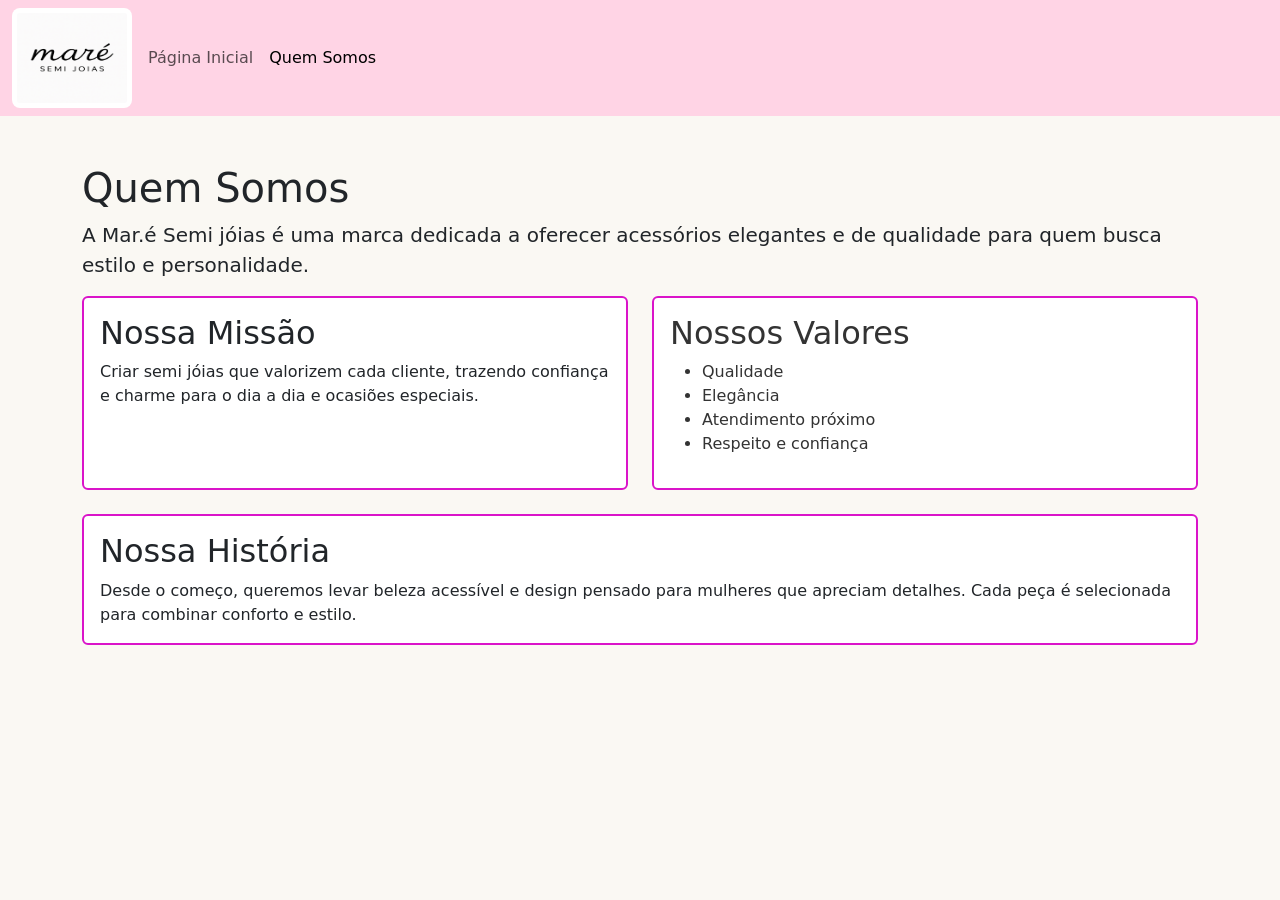
==== quemsomos.html @ 589cd00e "maresemijoias" ====
<!DOCTYPE html>
<html lang="pt-br">

<head>
    <meta charset="UTF-8">
    <meta name="viewport" content="width=device-width, initial-scale=1.0">
    <link href="https://cdn.jsdelivr.net/npm/bootstrap@5.3.8/dist/css/bootstrap.min.css" rel="stylesheet"
        integrity="sha384-sRIl4kxILFvY47J16cr9ZwB07vP4J8+LH7qKQnuqkuIAvNWLzeN8tE5YBujZqJLB" crossorigin="anonymous">
    <link href="./CSS/style.css" rel="stylesheet">
    <title>Quem Somos - Mar.é Semi jóias</title>
</head>

<body>
    <nav class="navbar navbar-expand-lg navbar-rose">
        <div class="container-fluid">
            <img src="./Imagens/logo.png" alt="Logo Mar.é Semi jóias" class="logo me-2">
            <button class="navbar-toggler" type="button" data-bs-toggle="collapse" data-bs-target="#navbarTogglerDemo02"
                aria-controls="navbarTogglerDemo02" aria-expanded="false" aria-label="Toggle navigation">
                <span class="navbar-toggler-icon"></span>
            </button>
            <div class="collapse navbar-collapse" id="navbarTogglerDemo02">
                <ul class="navbar-nav me-auto mb-2 mb-lg-0">
                    <li class="nav-item">
                        <a class="nav-link" href="index.html">Página Inicial</a>
                    </li>
                    <li class="nav-item">
                        <a class="nav-link active" aria-current="page" href="quemsomos.html">Quem Somos</a>
                    </li>
                </ul>
            </div>
        </div>
    </nav>

    <div class="container mt-5">
        <h1>Quem Somos</h1>
        <p class="lead">A Mar.é Semi jóias é uma marca dedicada a oferecer acessórios elegantes e de qualidade para
            quem busca estilo e personalidade.</p>

        <div class="row gy-4">
            <div class="col-lg-6">
                <div class="card h-100">
                    <div class="card-body">
                        <h2 class="card-title">Nossa Missão</h2>
                        <p class="card-text">Criar semi jóias que valorizem cada cliente, trazendo confiança e charme para
                            o dia a dia e ocasiões especiais.</p>
                    </div>
                </div>
            </div>
            <div class="col-lg-6">
                <div class="card card-colored h-100">
                    <div class="card-body">
                        <h2 class="card-title">Nossos Valores</h2>
                        <ul>
                            <li>Qualidade</li>
                            <li>Elegância</li>
                            <li>Atendimento próximo</li>
                            <li>Respeito e confiança</li>
                        </ul>
                    </div>
                </div>
            </div>
            <div class="col-lg-12">
                <div class="card h-100">
                    <div class="card-body">
                        <h2 class="card-title">Nossa História</h2>
                        <p class="card-text">Desde o começo, queremos levar beleza acessível e design pensado para
                            mulheres que apreciam detalhes. Cada peça é selecionada para combinar conforto e estilo.</p>
                    </div>
                </div>
            </div>
        </div>
    </div>

    <script src="https://cdn.jsdelivr.net/npm/bootstrap@5.3.8/dist/js/bootstrap.bundle.min.js"
        integrity="sha384-FKyoEForCGlyvwx9Hj09JcYn3nv7wiPVlz7YYwJrWVcXK/BmnVDxM+D2scQbITxI"
        crossorigin="anonymous"></script>
</body>

</html>
---- CSS/style.css ----
.navbar-brand {
    font-size: 1.5rem;
    font-weight: bold;
    color: #ff006a;
}

.navbar-rose {
    background-color: #ffd4e5 !important;
}

.card {
    border: 2px solid #da14c9;
}

.card-colored {

    border: 2px solid #da14c9;
    color: #333;
}

body {
    background-color: #faf8f3;
}

.logo {
    width: 120px;
    height: 100px;
    background-color: white;
    padding: 5px;
    border-radius: 8px;
}
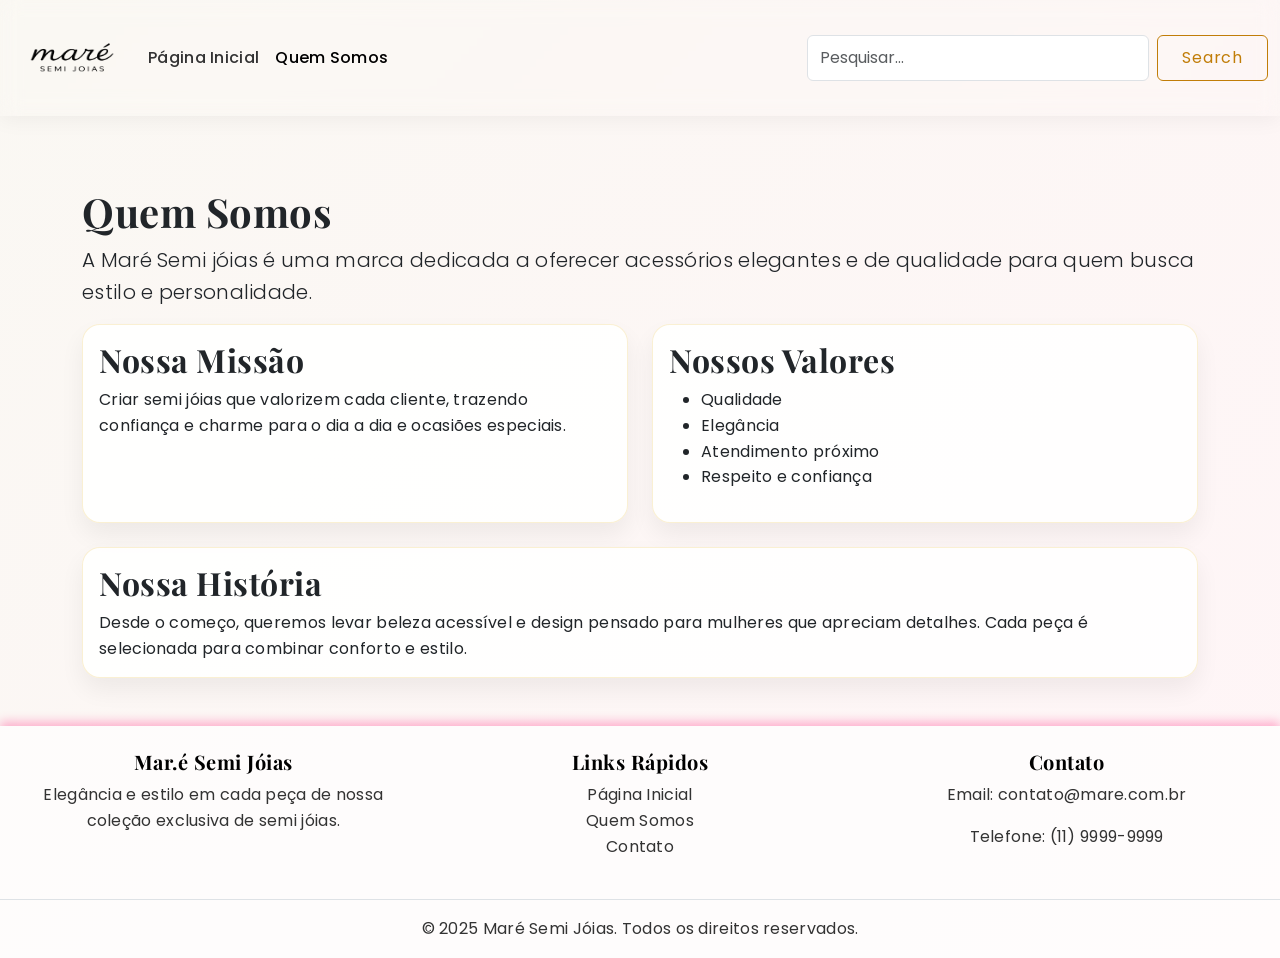
==== commit 0d5198fe: "atualização" ====
--- a/quemsomos.html
+++ b/quemsomos.html
@@ -6,6 +6,7 @@
     <meta name="viewport" content="width=device-width, initial-scale=1.0">
     <link href="https://cdn.jsdelivr.net/npm/bootstrap@5.3.8/dist/css/bootstrap.min.css" rel="stylesheet"
         integrity="sha384-sRIl4kxILFvY47J16cr9ZwB07vP4J8+LH7qKQnuqkuIAvNWLzeN8tE5YBujZqJLB" crossorigin="anonymous">
+    <link href="https://fonts.googleapis.com/css2?family=Playfair+Display:wght@700&family=Poppins:wght@300;400;500;600&display=swap" rel="stylesheet">
     <link href="./CSS/style.css" rel="stylesheet">
     <title>Quem Somos - Mar.é Semi jóias</title>
 </head>
@@ -13,7 +14,7 @@
 <body>
     <nav class="navbar navbar-expand-lg navbar-rose">
         <div class="container-fluid">
-            <img src="./Imagens/logo.png" alt="Logo Mar.é Semi jóias" class="logo me-2">
+            <img src="./Imagens/logosemfundo.png" alt="Logo Mar.é Semi jóias" class="logo me-2">
             <button class="navbar-toggler" type="button" data-bs-toggle="collapse" data-bs-target="#navbarTogglerDemo02"
                 aria-controls="navbarTogglerDemo02" aria-expanded="false" aria-label="Toggle navigation">
                 <span class="navbar-toggler-icon"></span>
@@ -27,13 +28,17 @@
                         <a class="nav-link active" aria-current="page" href="quemsomos.html">Quem Somos</a>
                     </li>
                 </ul>
+                <form class="d-flex" role="search" onsubmit="return false;">
+                    <input class="form-control me-2" type="search" placeholder="Pesquisar..." aria-label="Search">
+                    <button class="btn btn-outline-gold" type="button">Search</button>
+                </form>
             </div>
         </div>
     </nav>
 
     <div class="container mt-5">
         <h1>Quem Somos</h1>
-        <p class="lead">A Mar.é Semi jóias é uma marca dedicada a oferecer acessórios elegantes e de qualidade para
+        <p class="lead">A Maré Semi jóias é uma marca dedicada a oferecer acessórios elegantes e de qualidade para
             quem busca estilo e personalidade.</p>
 
         <div class="row gy-4">
@@ -41,7 +46,8 @@
                 <div class="card h-100">
                     <div class="card-body">
                         <h2 class="card-title">Nossa Missão</h2>
-                        <p class="card-text">Criar semi jóias que valorizem cada cliente, trazendo confiança e charme para
+                        <p class="card-text">Criar semi jóias que valorizem cada cliente, trazendo confiança e charme
+                            para
                             o dia a dia e ocasiões especiais.</p>
                     </div>
                 </div>
@@ -74,6 +80,35 @@
     <script src="https://cdn.jsdelivr.net/npm/bootstrap@5.3.8/dist/js/bootstrap.bundle.min.js"
         integrity="sha384-FKyoEForCGlyvwx9Hj09JcYn3nv7wiPVlz7YYwJrWVcXK/BmnVDxM+D2scQbITxI"
         crossorigin="anonymous"></script>
+
+    <footer class="footer mt-5">
+        <div class="container-fluid">
+            <div class="row py-4">
+                <div class="col-md-4">
+                    <h5>Mar.é Semi Jóias</h5>
+                    <p>Elegância e estilo em cada peça de nossa coleção exclusiva de semi jóias.</p>
+                </div>
+                <div class="col-md-4">
+                    <h5>Links Rápidos</h5>
+                    <ul class="list-unstyled">
+                        <li><a href="index.html">Página Inicial</a></li>
+                        <li><a href="quemsomos.html">Quem Somos</a></li>
+                        <li><a href="#">Contato</a></li>
+                    </ul>
+                </div>
+                <div class="col-md-4">
+                    <h5>Contato</h5>
+                    <p>Email: contato@mare.com.br</p>
+                    <p>Telefone: (11) 9999-9999</p>
+                </div>
+            </div>
+            <div class="row border-top pt-3">
+                <div class="col-12 text-center">
+                    <p>&copy; 2025 Maré Semi Jóias. Todos os direitos reservados.</p>
+                </div>
+            </div>
+        </div>
+    </footer>
 </body>
 
 </html>
--- a/CSS/style.css
+++ b/CSS/style.css
@@ -1,31 +1,197 @@
+* {
+    font-family: 'Poppins', sans-serif;
+}
+
+h1, h2, h3, h4, h5, h6 {
+    font-family: 'Playfair Display', serif;
+    font-weight: 700;
+    letter-spacing: 0.5px;
+}
+
 .navbar-brand {
     font-size: 1.5rem;
     font-weight: bold;
     color: #ff006a;
 }
 
+.navbar {
+    position: fixed;
+    top: 0;
+    left: 0;
+    right: 0;
+    width: 100%;
+    z-index: 1000;
+    background: rgba(255, 255, 255, 0.92);
+    backdrop-filter: blur(10px);
+}
+
 .navbar-rose {
-    background-color: #ffd4e5 !important;
+    background-color: transparent !important;
+    box-shadow: 0 4px 20px rgba(0, 0, 0, 0.05);
+}
+
+body {
+    background: linear-gradient(135deg, #faf8f3 0%, #fff5f7 100%);
+    line-height: 1.6;
+    letter-spacing: 0.3px;
+    margin: 0;
+    padding-top: 140px; /* Espaço para a navbar fixa */
 }
 
 .card {
-    border: 2px solid #da14c9;
+    border: 1px solid rgba(226, 169, 13, 0.18);
+    border-radius: 18px;
+    transition: all 0.4s ease;
+    box-shadow: 0 12px 25px rgba(0, 0, 0, 0.06);
+    background: rgba(255, 255, 255, 0.9);
 }
 
-.card-colored {
-
-    border: 2px solid #da14c9;
-    color: #333;
-}
-
-body {
-    background-color: #faf8f3;
+.card:hover {
+    transform: translateY(-8px);
+    box-shadow: 0 18px 38px rgba(0, 0, 0, 0.08);
+    border-color: rgba(226, 169, 13, 0.45);
 }
 
 .logo {
     width: 120px;
     height: 100px;
-    background-color: white;
     padding: 5px;
     border-radius: 8px;
+}
+
+.navbar-nav .nav-link {
+    color: #333;
+    font-weight: 500;
+    transition: all 0.3s ease;
+    position: relative;
+}
+
+.navbar-nav .nav-link::after {
+    content: '';
+    position: absolute;
+    bottom: 0;
+    left: 0;
+    width: 0;
+    height: 2px;
+    background-color: #e2a90d;
+    transition: width 0.3s ease;
+}
+
+.navbar-nav .nav-link:hover::after {
+    width: 100%;
+}
+
+.btn-outline-gold {
+    color: #c17d08;
+    border-color: #c17d08;
+    background: transparent;
+    letter-spacing: 0.8px;
+    padding: 0.65rem 1.5rem;
+    transition: all 0.3s ease;
+}
+
+.btn-outline-gold:hover {
+    color: #fff;
+    background-color: #c17d08;
+    border-color: #c17d08;
+    transform: translateY(-1px);
+}
+
+.hero-section {
+    background: linear-gradient(135deg, #fff2f7 0%, #ffeef5 50%, #fff9fb 100%);
+    padding: 70px 0 60px;
+    text-align: center;
+    margin-bottom: 30px;
+    box-shadow: 0 8px 30px rgba(255, 0, 106, 0.1);
+    transition: opacity 0.3s ease, transform 0.3s ease, visibility 0.3s ease;
+}
+
+.hero-section.hidden,
+.intro-section.hidden {
+    opacity: 0;
+    visibility: hidden;
+    transform: translateY(-24px);
+    height: 0;
+    padding-top: 0;
+    padding-bottom: 0;
+    margin-bottom: 0;
+}
+
+.intro-section {
+    transition: opacity 0.3s ease, transform 0.3s ease, visibility 0.3s ease;
+}
+.hero-title {
+    font-size: 3rem;
+    color: #c8286f;
+    margin-bottom: 14px;
+    letter-spacing: 1px;
+    line-height: 1.05;
+}
+
+.hero-subtitle {
+    font-size: 1.15rem;
+    color: #6d6d6d;
+    font-weight: 300;
+    letter-spacing: 0.8px;
+    max-width: 700px;
+    margin: 0 auto;
+}
+
+.section-title {
+    font-size: 2.25rem;
+    color: #c8286f;
+    margin-bottom: 18px;
+}
+
+.section-description {
+    font-size: 1.1rem;
+    color: #666;
+    max-width: 600px;
+    margin: 0 auto;
+    line-height: 1.8;
+}
+
+.intro-section {
+    padding: 30px 0;
+}
+
+footer {
+    background-color: rgba(255, 255, 255, 0.7);
+    color: #333;
+    margin-top: 3rem;
+    width: 100vw;
+    position: relative;
+    left: 50%;
+    right: 50%;
+    margin-left: -50vw;
+    margin-right: -50vw;
+    box-shadow: 0 -4px 10px rgba(255, 0, 106, 0.3);
+    text-align: center;
+}
+
+footer h5 {
+    color: #000000;
+    font-weight: bold;
+}
+
+footer a {
+    color: #333;
+    text-decoration: none;
+    transition: color 0.3s;
+}
+
+footer a:hover {
+    color: #e2a90d;
+}
+
+.intro-section {
+
+opacity: 0;
+
+transform: translateY(30px);
+
+animation: fadeUp 1s ease forwards;
+
+animation-delay: 0.5s;
+
 }
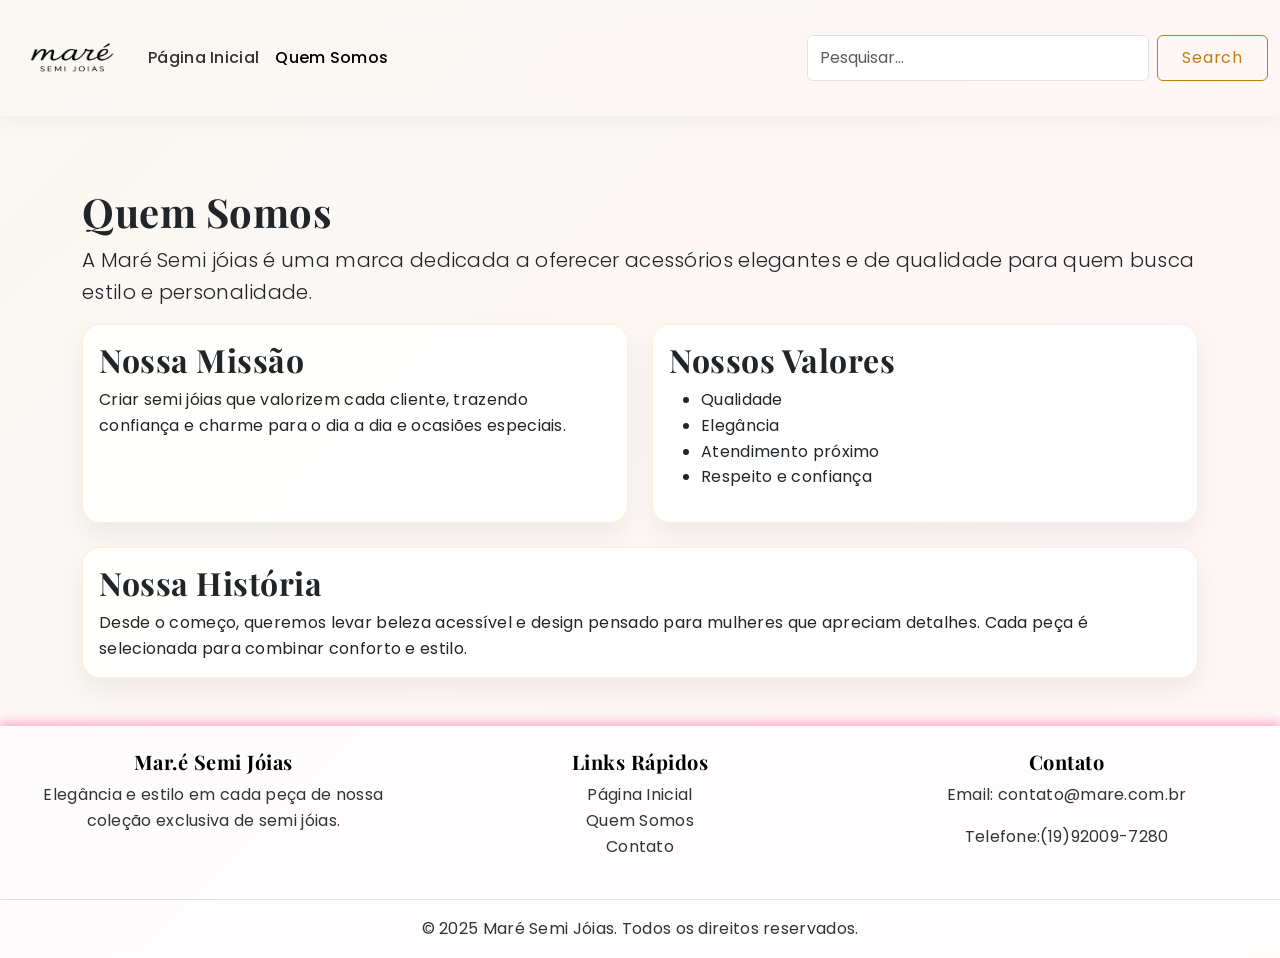
==== commit b92e2146: "ATUALIZAÇÃO" ====
--- a/quemsomos.html
+++ b/quemsomos.html
@@ -99,7 +99,7 @@
                 <div class="col-md-4">
                     <h5>Contato</h5>
                     <p>Email: contato@mare.com.br</p>
-                    <p>Telefone: (11) 9999-9999</p>
+                    <p>Telefone:(19)92009-7280</p>
                 </div>
             </div>
             <div class="row border-top pt-3">
